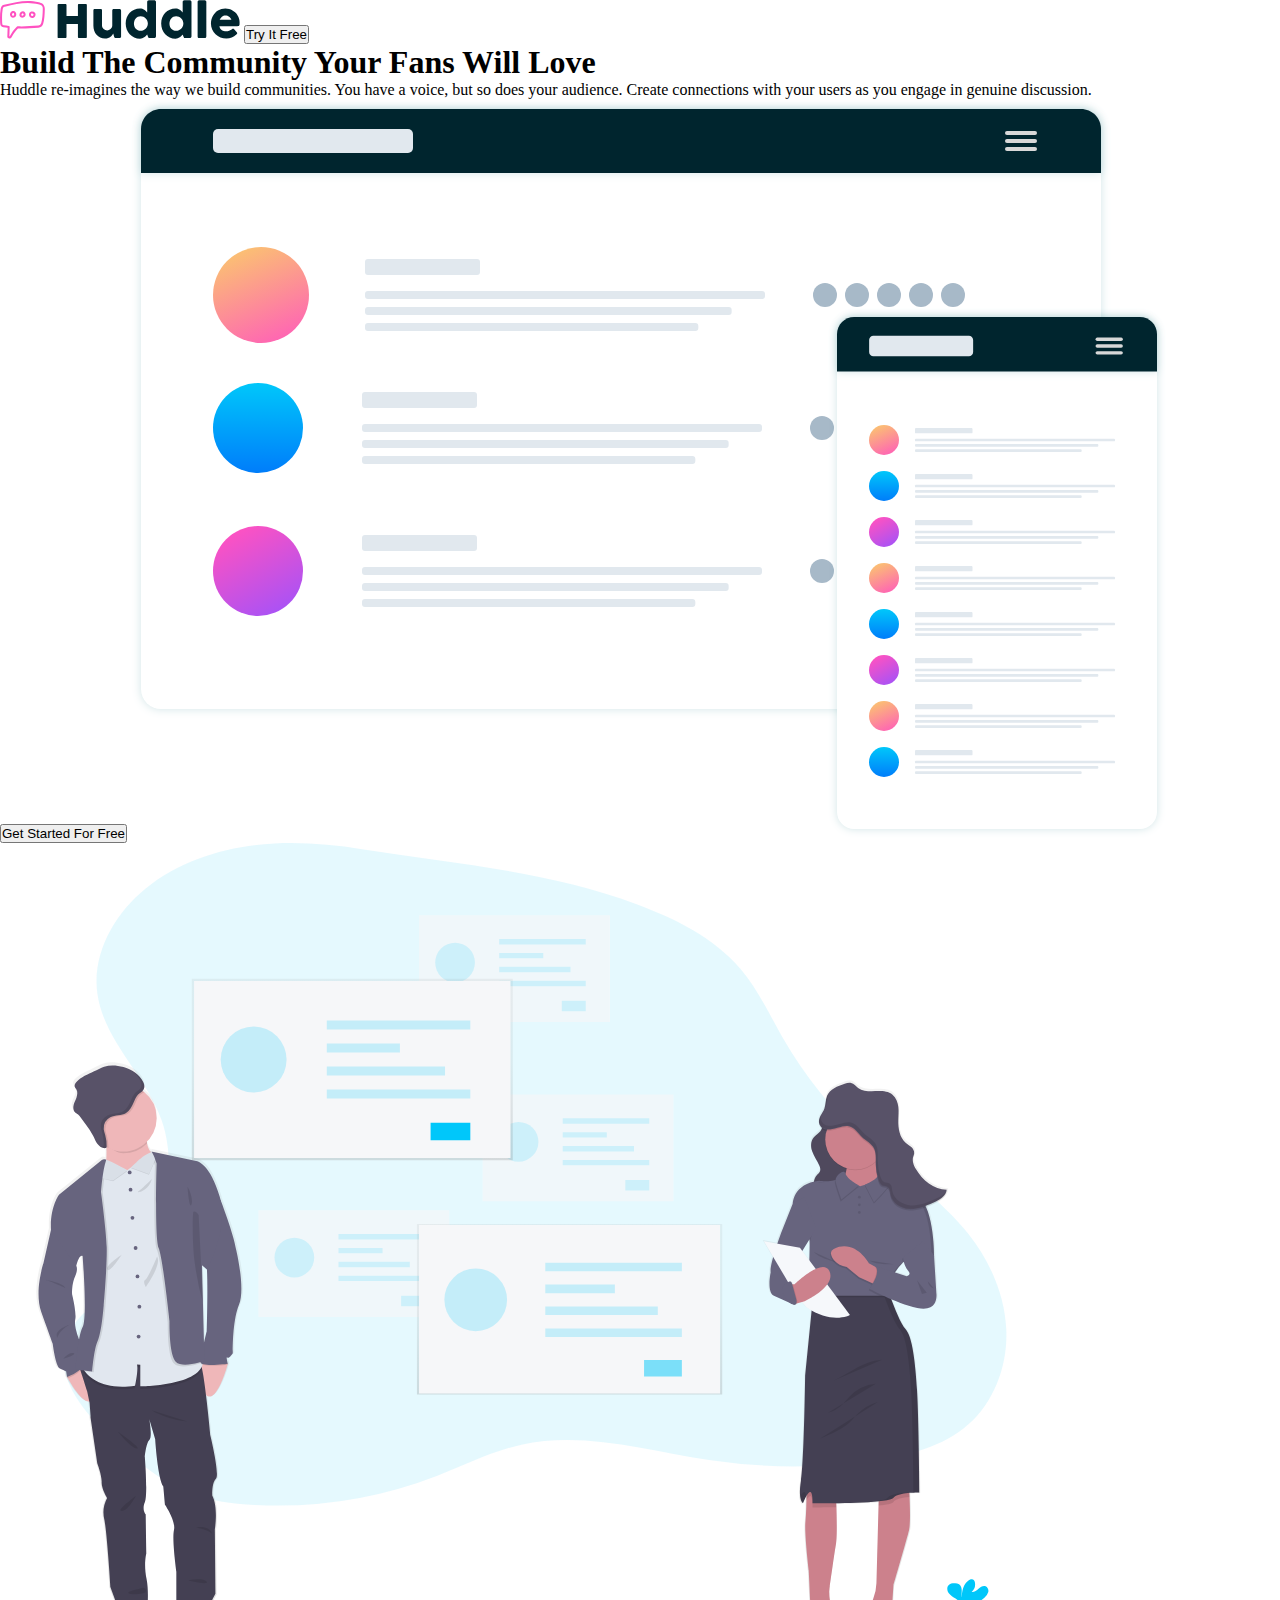
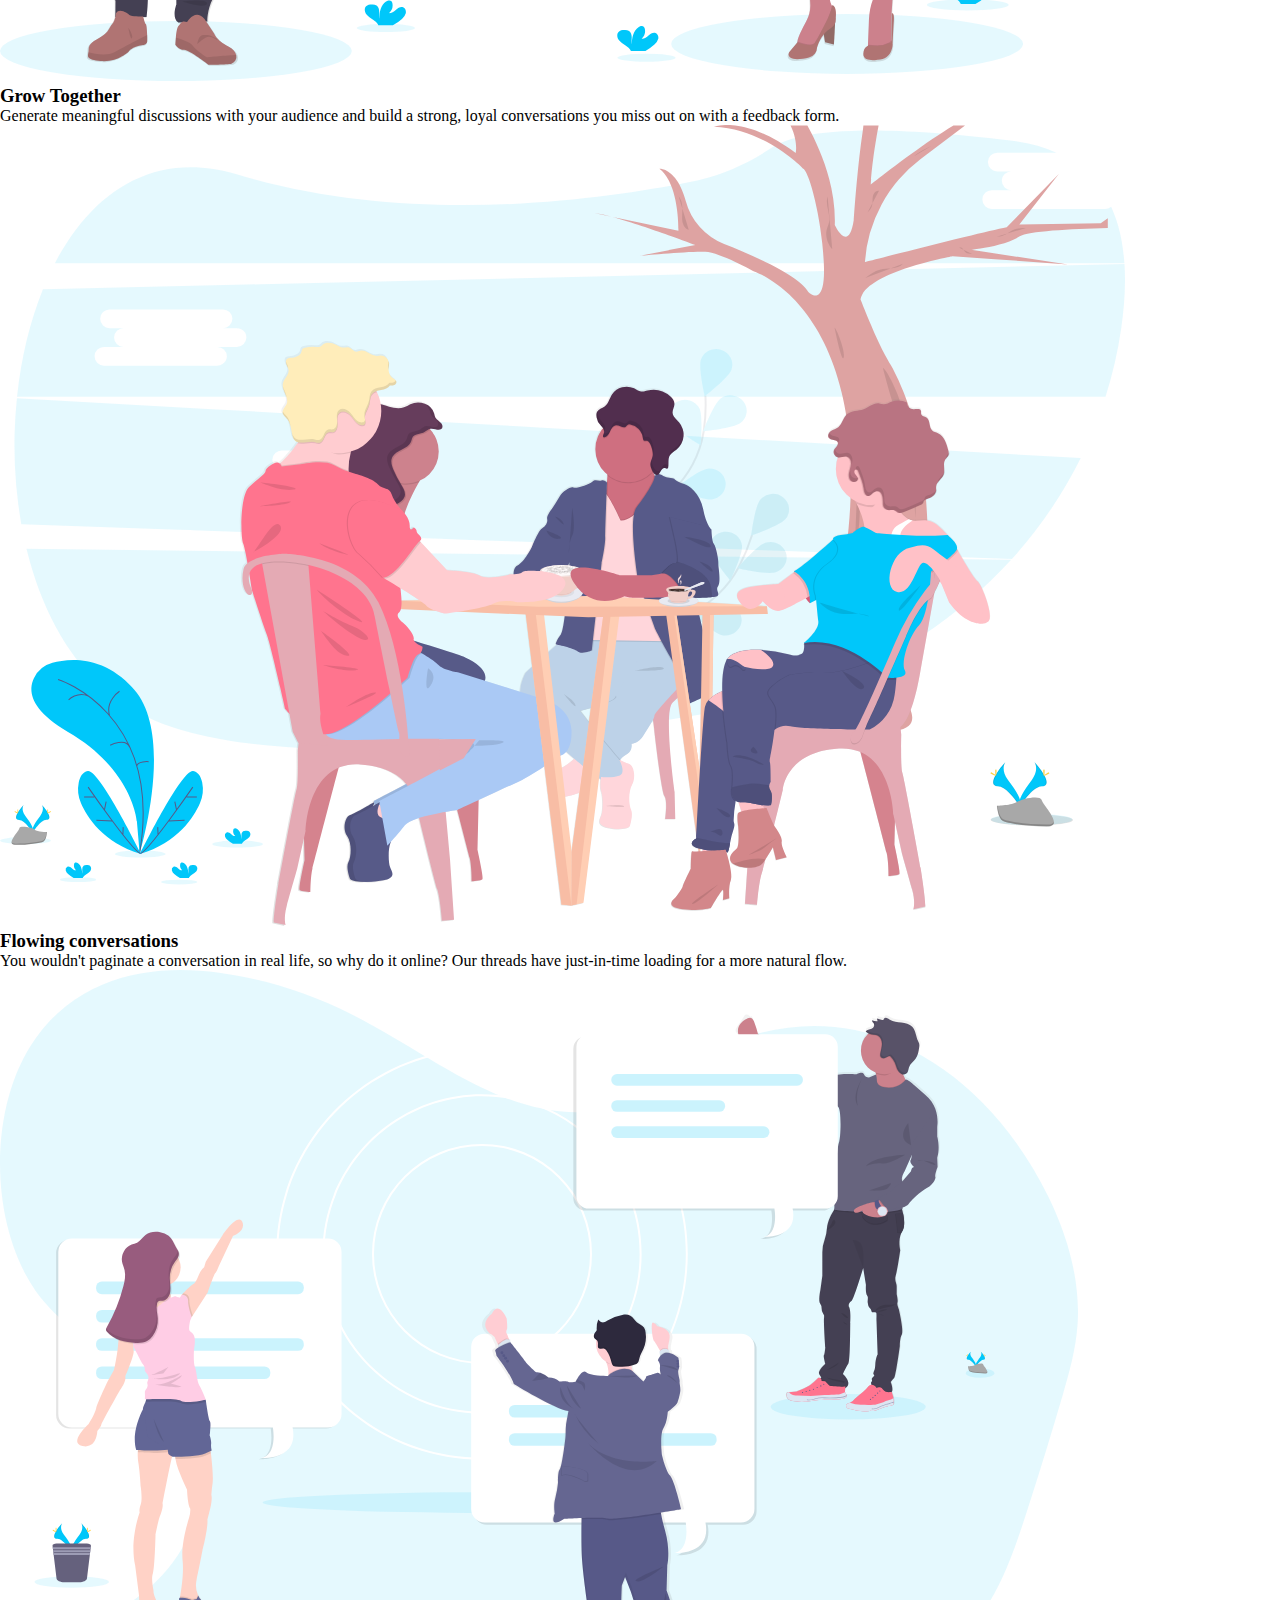
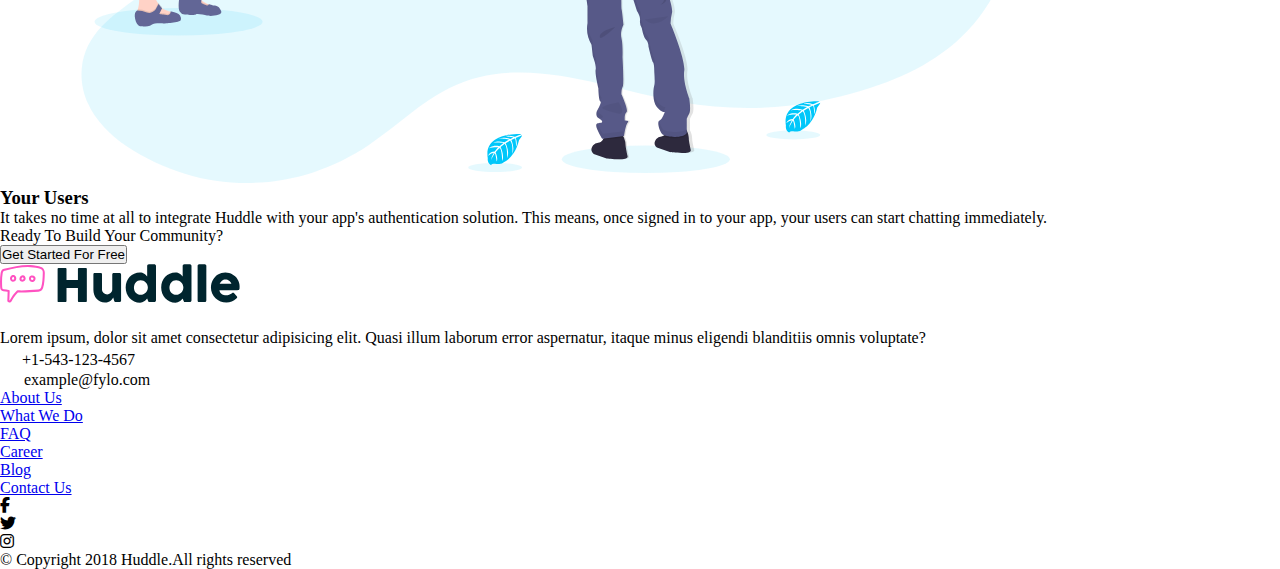
==== 28-Day/index.html @ 0dbd997a "Proyecto 28" ====
<!DOCTYPE html>
<html lang="en">
<head>
    <meta charset="UTF-8">
    <meta name="viewport" content="width=device-width, initial-scale=1.0">
    
    <link rel="stylesheet" href="./css/mobile.css">
    <link rel="stylesheet" href="./css/desktop.css" media="(max-witdh: 950px)">

    <!--Font Awesome-->
    <link href='https://cdnjs.cloudflare.com/ajax/libs/font-awesome/6.5.1/css/all.min.css' rel='stylesheet'>

    
    <title>Huddle Landing Page With Alternating Feature Blocks</title>


</head>
<body>
    <header>
        <img src="./img/logo.svg" alt="logo-Huddle">
        <button>Try It Free</button>
    </header>

    <main>
        <section>
            <h1>Build The Community Your Fans Will Love</h1>

            <p>Huddle re-imagines the way we build communities. 
            You have a voice, but so does your audience. Create
            connections with your users as you engage in genuine
            discussion.
            </p>

            <button>Get Started For Free</button>

            <img src="./img/illustration-mockups.svg" alt="illustration-mockups">
        </section>

        <section>
            <img src="./img/illustration-grow-together.svg" alt="illustration-grow-together">

            <h3>Grow Together</h3>
            <p>Generate meaningful discussions with your audience
                and build a strong, loyal conversations you miss out 
                on with a feedback form.
            </p>
        </section>

        <section>
            <img src="./img/illustration-flowing-conversation.svg" alt="illustration-flowing-conversation">

            <h3>Flowing conversations</h3>
            <p>You wouldn't paginate a conversation in real life,
                so why do it online? Our threads have just-in-time
                loading for a more natural flow.
            </p>
        </section>

        <section>
            <img src="./img/illustration-your-users.svg" alt="illustration-your-users">

            <h3>Your Users</h3>
            <p>It takes no time at all to integrate Huddle with
                your app's authentication solution. This means, once
                signed in to your app, your users can start chatting immediately.
            </p>
        </section>


        
    </main>

    <section>
        <p>Ready To Build Your Community?</p>

        <button>Get Started For Free</button>
    </section>

    <footer>
        <section>
            <img src="./img/logo.svg" alt="logo-Huddle">

            <div>
                <img src="./img/icon-location.svg" alt="icon-location">
                <p>Lorem ipsum, dolor sit amet consectetur adipisicing elit. 
                    Quasi illum laborum error aspernatur, itaque minus eligendi 
                    blanditiis omnis voluptate?
                </p>
            </div>

            <div>
                <img src="./img/icon-phone.svg" alt="icon-phone">
                <span>+1-543-123-4567</span>
            </div>

            <div>
                <img src="./img/icon-email.svg" alt="icon-email">
                <span>example@fylo.com</span>
            </div>
        </section>

        <nav>
            <ul>
                <li><a href="#">About Us</a></li>
                <li><a href="#">What We Do</a></li>
                <li><a href="#">FAQ</a></li>
                <li><a href="#">Career</a></li>
                <li><a href="#">Blog</a></li>
                <li><a href="#">Contact Us</a></li>
            </ul>
        </nav>

        <section>
            <div>
                <li><i class="fa-brands fa-facebook-f"></i></li>
                <li><i class="fa-brands fa-twitter"></i></li>
                <li><i class="fa-brands fa-instagram"></i></li>
            </div>

        <p>&copy Copyright 2018 Huddle.All rights reserved</p>    
        </section>
    </footer>
</body>
</html>
---- 28-Day/css/mobile.css ----
:root {

}

* {
    margin: 0;
    padding: 0;
    box-sizing: border-box;
}

body {
    
}
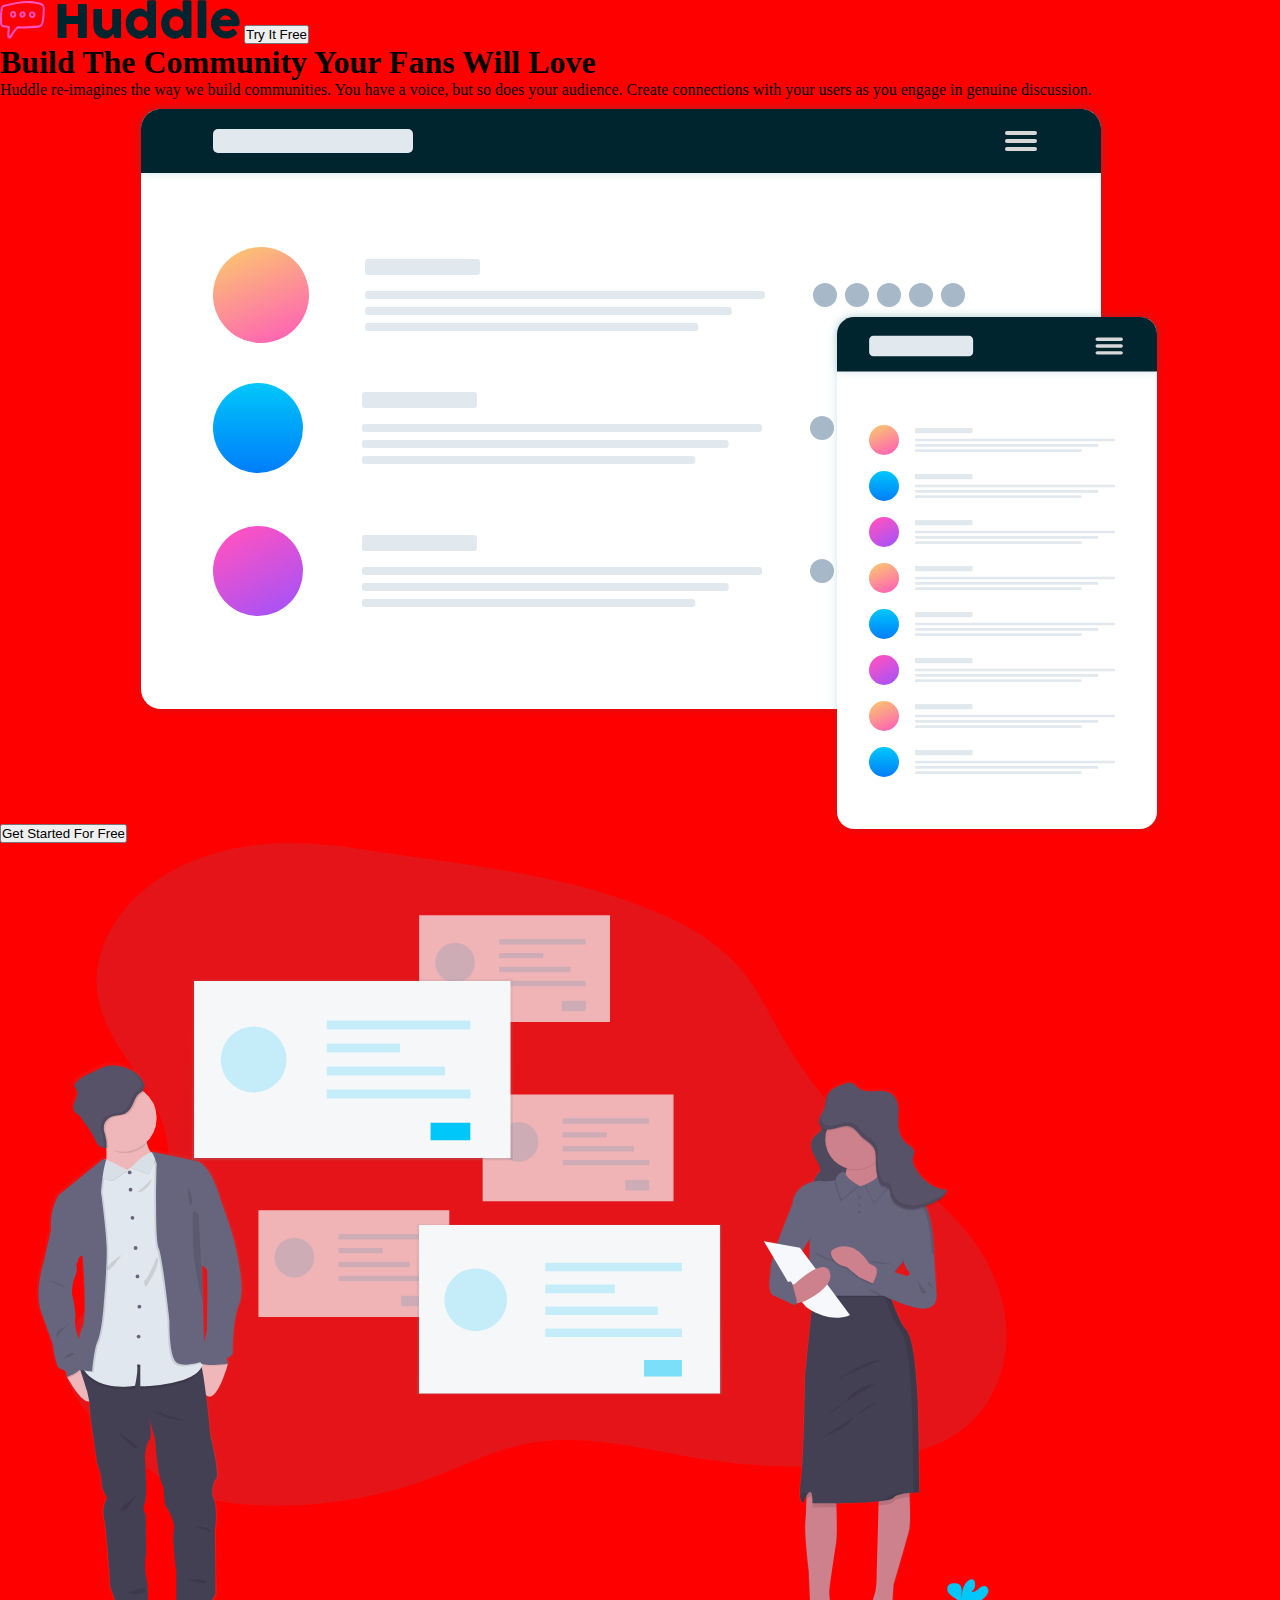
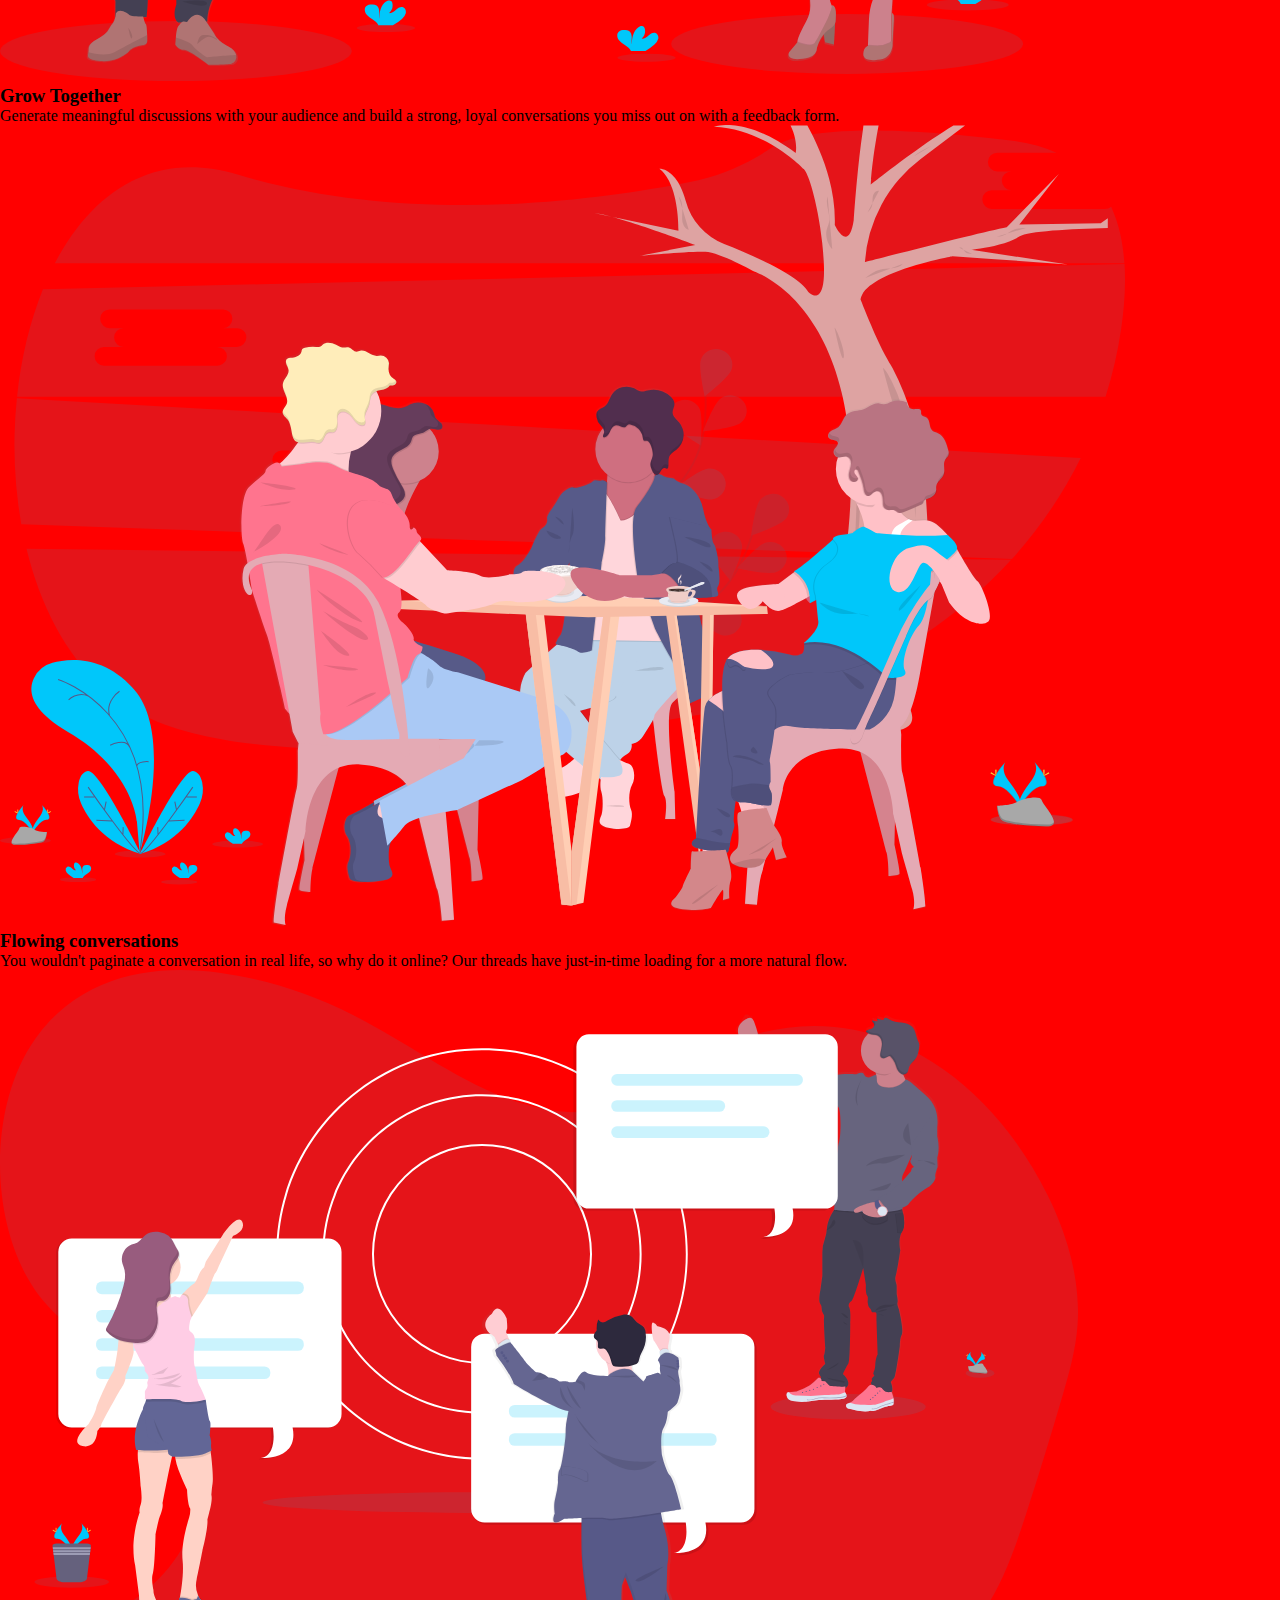
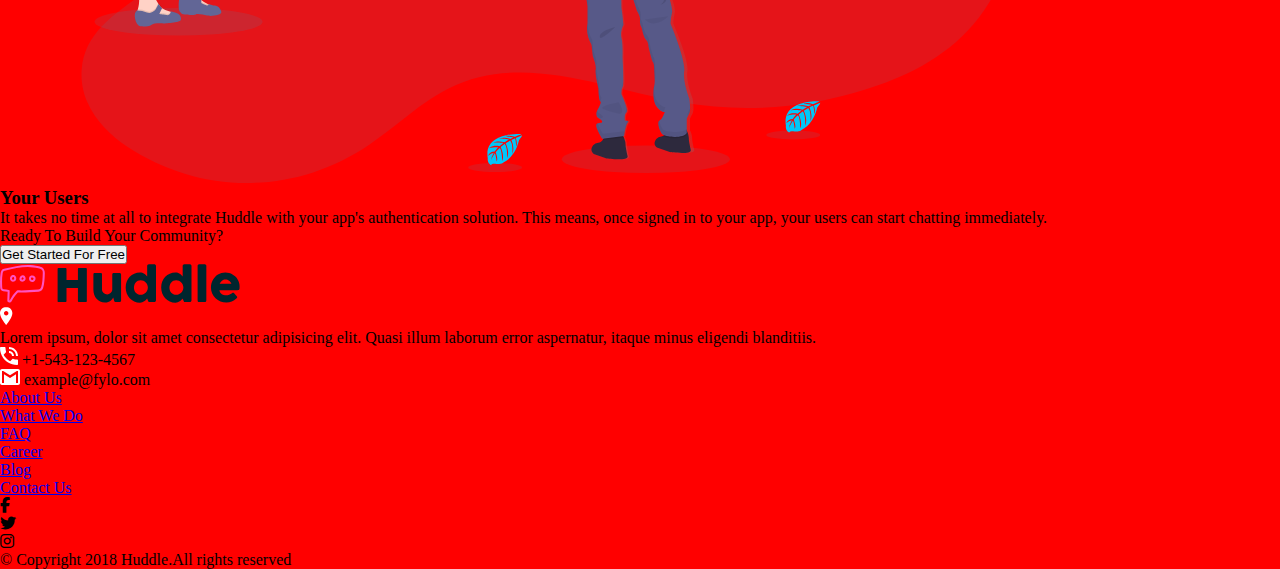
==== commit 545a1d43: "colocandole las respectivas clases a las etiquetas del archivo index" ====
--- a/28-Day/index.html
+++ b/28-Day/index.html
@@ -17,26 +17,29 @@
 </head>
 <body>
     <header>
-        <img src="./img/logo.svg" alt="logo-Huddle">
-        <button>Try It Free</button>
-    </header>
+        <div class="container-top">
+            <img src="./img/logo.svg" alt="logo-Huddle">
+            <button>Try It Free</button>
+        </div>
+        
 
-    <main>
-        <section>
-            <h1>Build The Community Your Fans Will Love</h1>
+        <section class="container-build">
+            <h1 class="title">Build The Community Your Fans Will Love</h1>
 
-            <p>Huddle re-imagines the way we build communities. 
-            You have a voice, but so does your audience. Create
-            connections with your users as you engage in genuine
-            discussion.
+            <p class="description">Huddle re-imagines the way we build communities. 
+                You have a voice, but so does your audience. Create
+                connections with your users as you engage in genuine
+                discussion.
             </p>
 
             <button>Get Started For Free</button>
 
             <img src="./img/illustration-mockups.svg" alt="illustration-mockups">
         </section>
+    </header>
 
-        <section>
+    <main>
+        <section class="container--section-main">
             <img src="./img/illustration-grow-together.svg" alt="illustration-grow-together">
 
             <h3>Grow Together</h3>
@@ -46,7 +49,7 @@
             </p>
         </section>
 
-        <section>
+        <section class="container--section-main">
             <img src="./img/illustration-flowing-conversation.svg" alt="illustration-flowing-conversation">
 
             <h3>Flowing conversations</h3>
@@ -56,7 +59,7 @@
             </p>
         </section>
 
-        <section>
+        <section class="container--section-main">
             <img src="./img/illustration-your-users.svg" alt="illustration-your-users">
 
             <h3>Your Users</h3>
@@ -70,36 +73,36 @@
         
     </main>
 
-    <section>
+    <section class="container-absolute">
         <p>Ready To Build Your Community?</p>
 
         <button>Get Started For Free</button>
     </section>
 
     <footer>
-        <section>
-            <img src="./img/logo.svg" alt="logo-Huddle">
+        <section class="container-bottom">
+            <img src="./img/logo.svg" alt="logo-Huddle" class="img">
 
-            <div>
+            <div class="container-info">
                 <img src="./img/icon-location.svg" alt="icon-location">
                 <p>Lorem ipsum, dolor sit amet consectetur adipisicing elit. 
                     Quasi illum laborum error aspernatur, itaque minus eligendi 
-                    blanditiis omnis voluptate?
+                    blanditiis.
                 </p>
             </div>
 
-            <div>
-                <img src="./img/icon-phone.svg" alt="icon-phone">
+            <div class="container-info">
+                <img src="./img/icon-phone.svg" alt="icon-phone" class="icon-phone">
                 <span>+1-543-123-4567</span>
             </div>
 
-            <div>
-                <img src="./img/icon-email.svg" alt="icon-email">
+            <div class="container-info">
+                <img src="./img/icon-email.svg" alt="icon-email" class="icon-email">
                 <span>example@fylo.com</span>
             </div>
         </section>
 
-        <nav>
+        <nav class="menu-footer">
             <ul>
                 <li><a href="#">About Us</a></li>
                 <li><a href="#">What We Do</a></li>
@@ -110,9 +113,9 @@
             </ul>
         </nav>
 
-        <section>
-            <div>
-                <li><i class="fa-brands fa-facebook-f"></i></li>
+        <section class="container-redesSociales">
+            <div class="container-div">
+                <li><i class="fa-brands fa-facebook-f facebook"></i></li>
                 <li><i class="fa-brands fa-twitter"></i></li>
                 <li><i class="fa-brands fa-instagram"></i></li>
             </div>
--- a/28-Day/css/mobile.css
+++ b/28-Day/css/mobile.css
@@ -9,5 +9,5 @@
 }
 
 body {
-    
+   background-color: red; 
 }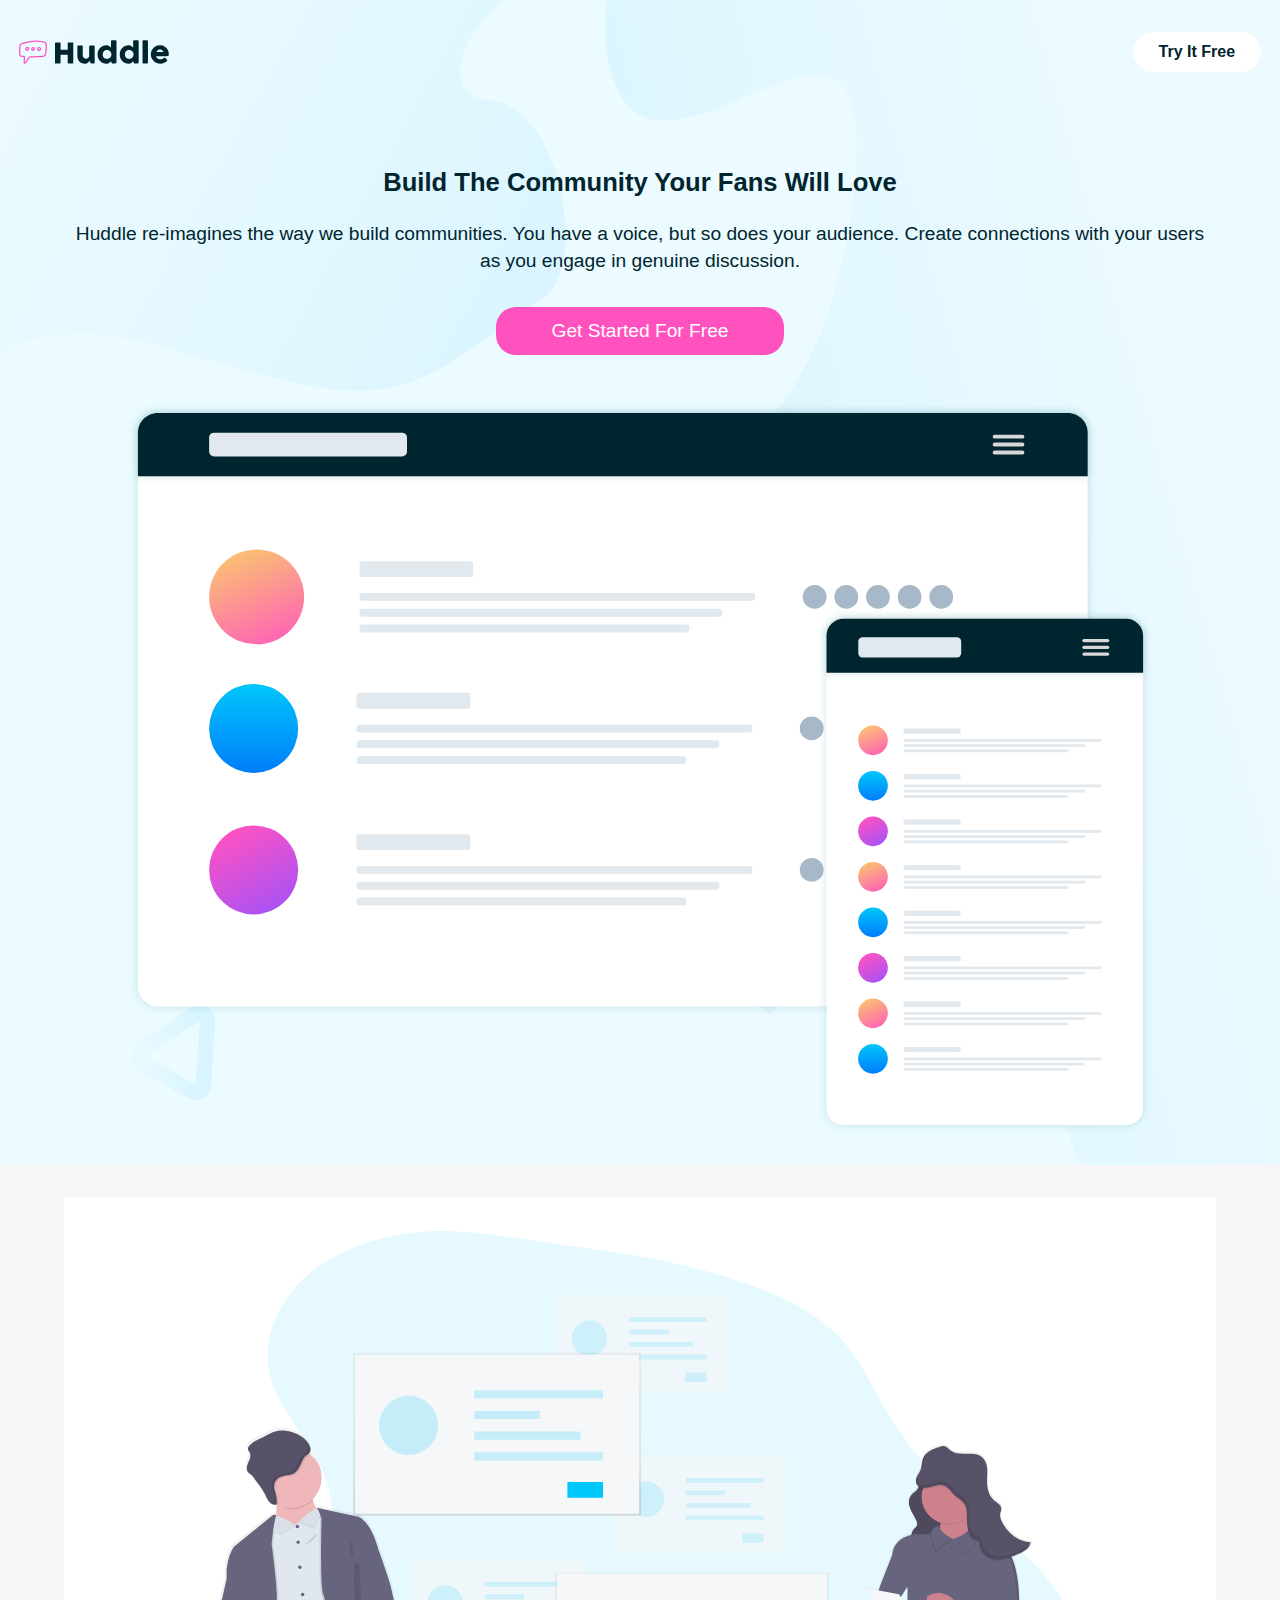
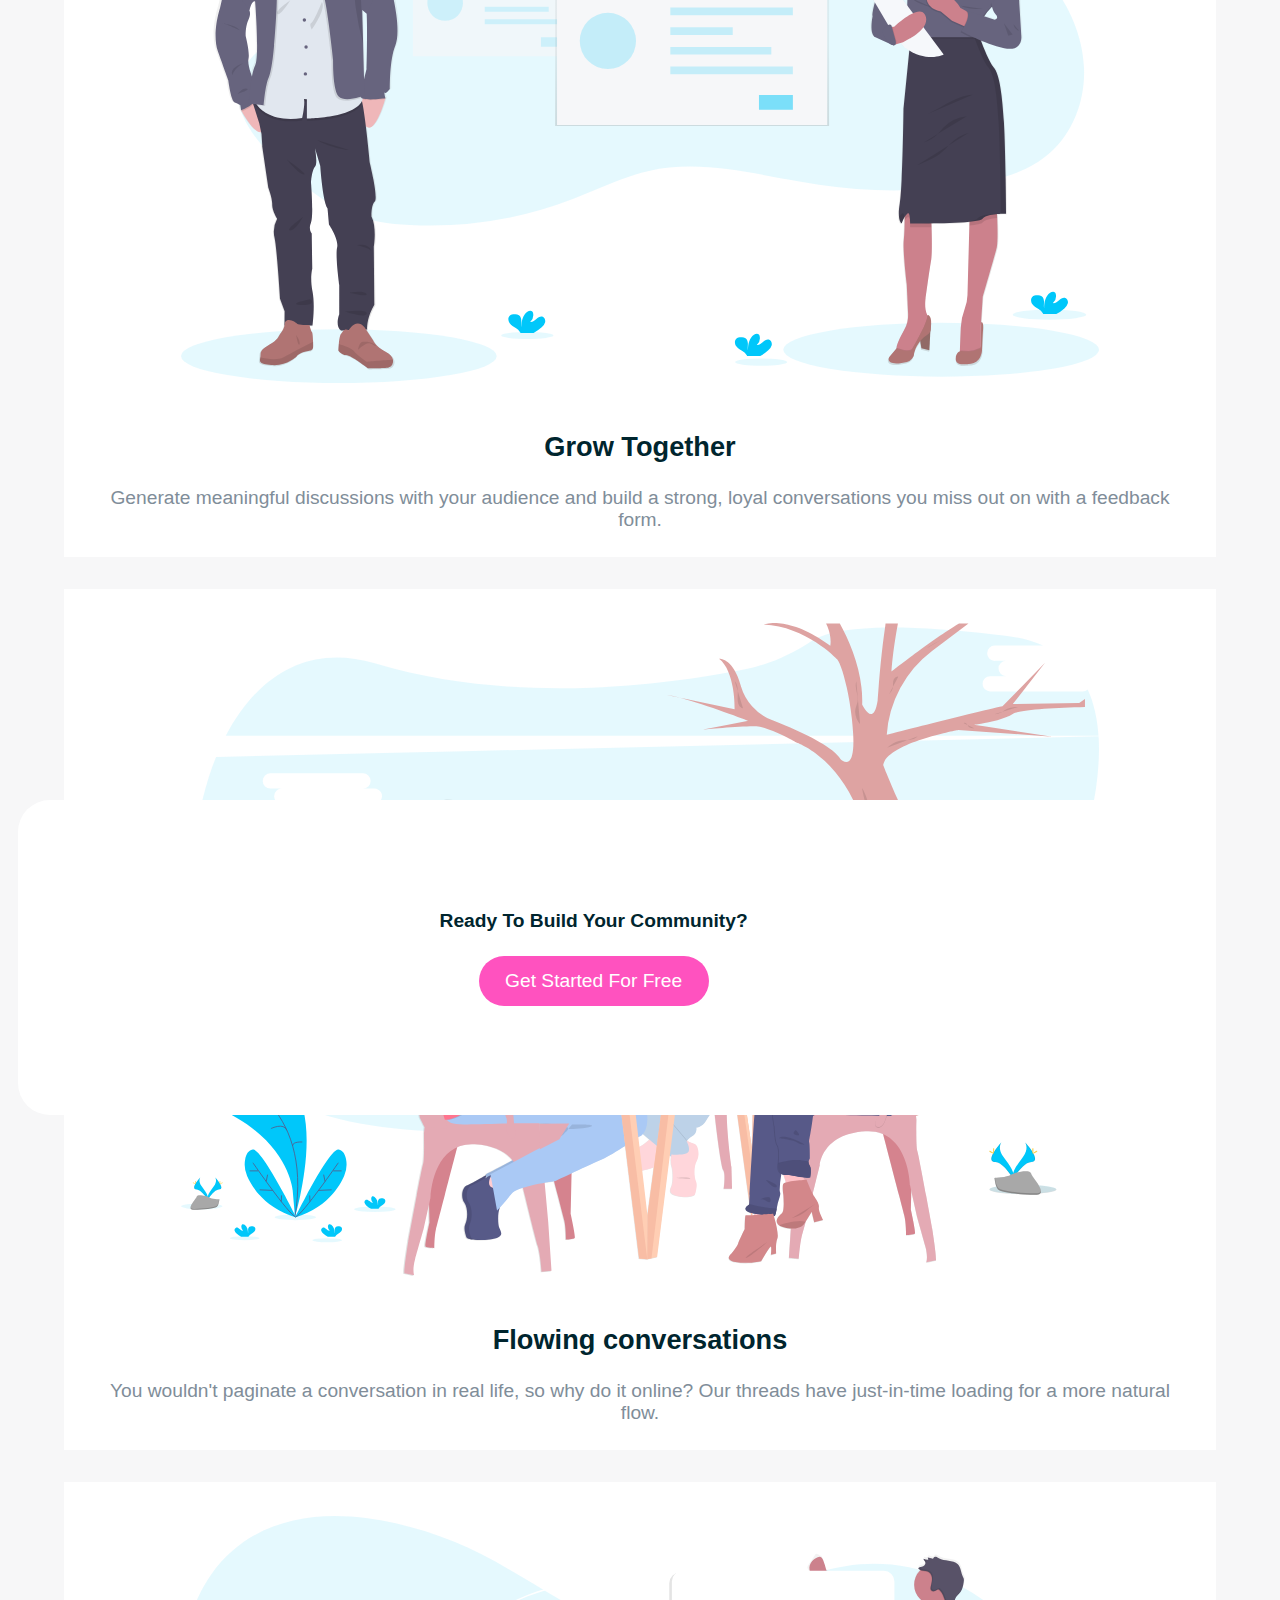
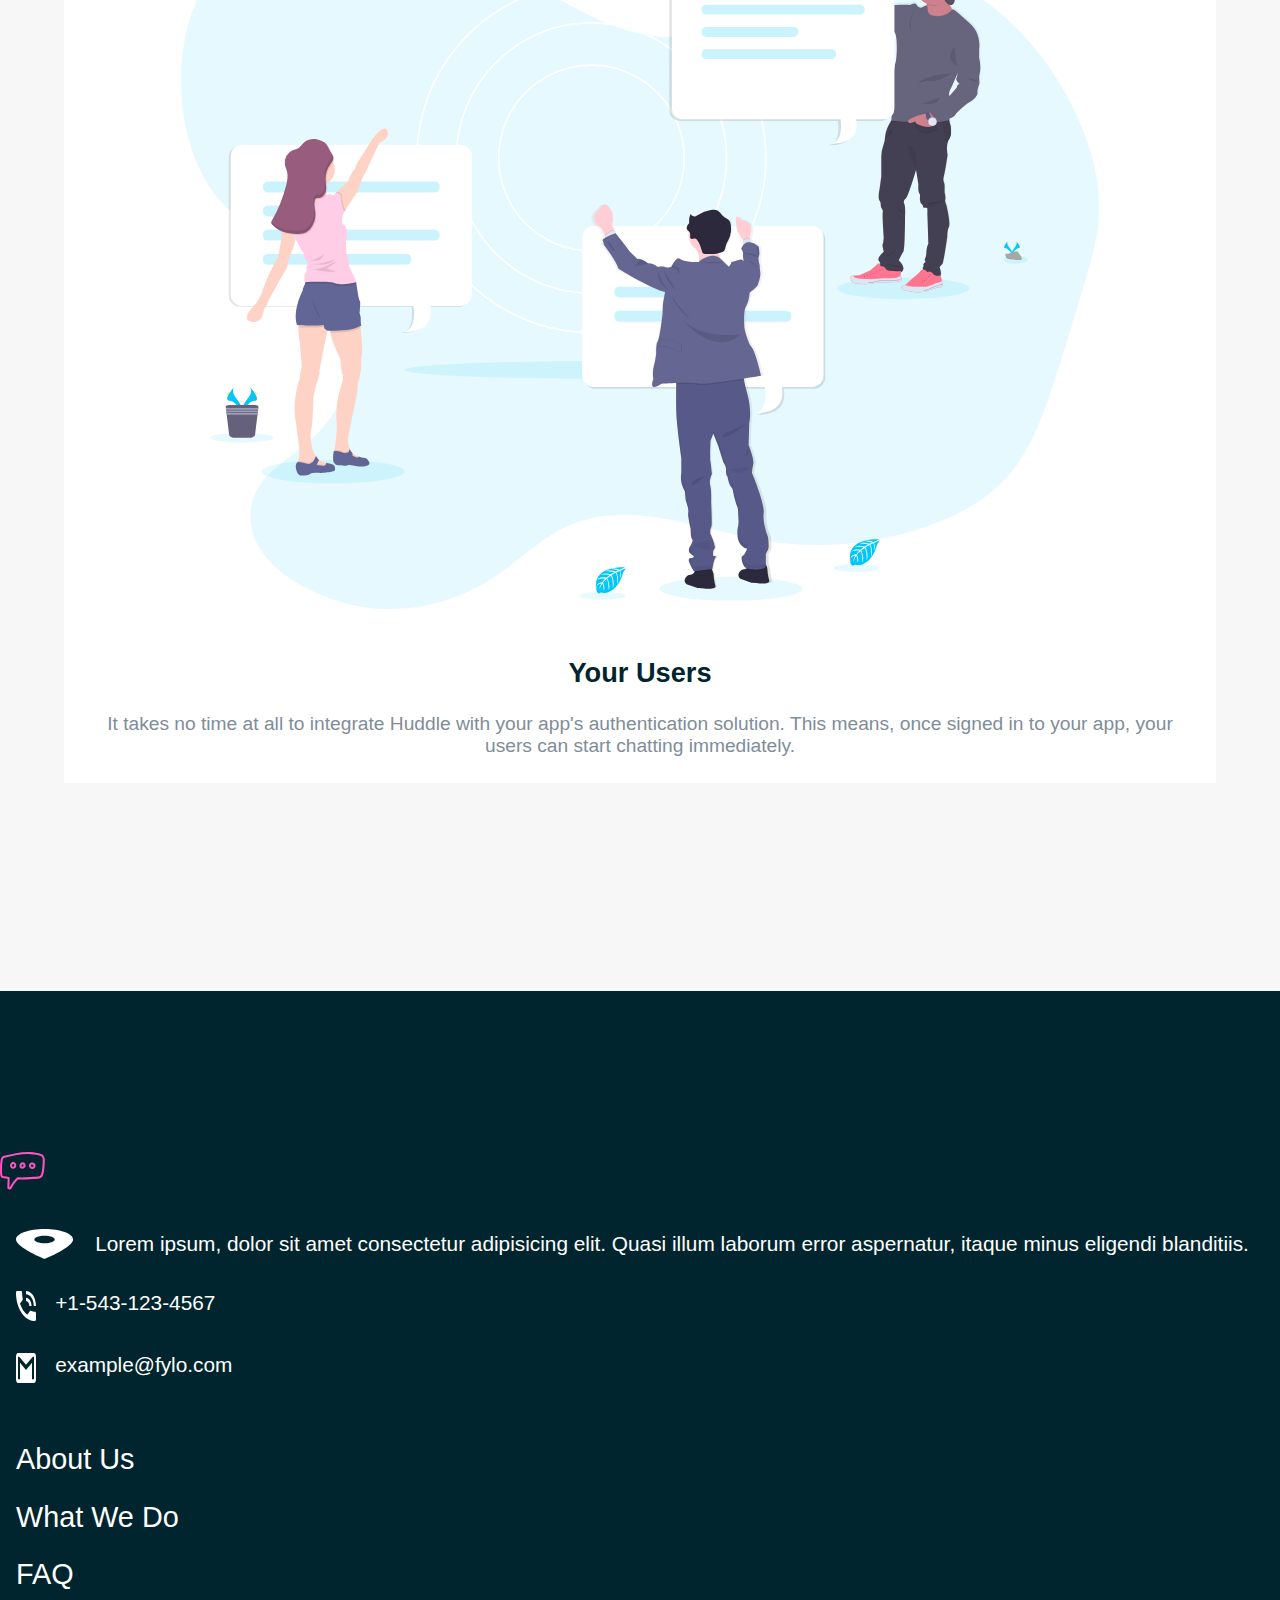
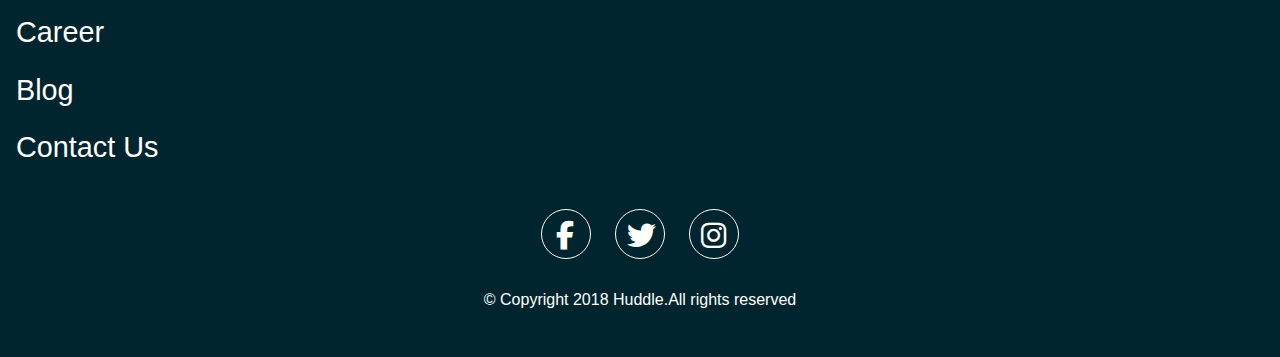
==== commit b020c6b5: "se modificaron algunas secciones para poder crear los estilos para pantallas grandes" ====
--- a/28-Day/index.html
+++ b/28-Day/index.html
@@ -5,7 +5,7 @@
     <meta name="viewport" content="width=device-width, initial-scale=1.0">
     
     <link rel="stylesheet" href="./css/mobile.css">
-    <link rel="stylesheet" href="./css/desktop.css" media="(max-witdh: 950px)">
+    <link rel="stylesheet" href="./css/desktop.css" media="(min-width: 930px)"/>
 
     <!--Font Awesome-->
     <link href='https://cdnjs.cloudflare.com/ajax/libs/font-awesome/6.5.1/css/all.min.css' rel='stylesheet'>
@@ -24,49 +24,60 @@
         
 
         <section class="container-build">
-            <h1 class="title">Build The Community Your Fans Will Love</h1>
+            <div>
+                <h1 class="title">Build The Community Your Fans Will Love</h1>
 
-            <p class="description">Huddle re-imagines the way we build communities. 
+                <p class="description">Huddle re-imagines the way we build communities. 
                 You have a voice, but so does your audience. Create
                 connections with your users as you engage in genuine
                 discussion.
-            </p>
+                </p>
 
-            <button>Get Started For Free</button>
-
+                <button>Get Started For Free</button>
+            </div>
+            
             <img src="./img/illustration-mockups.svg" alt="illustration-mockups">
         </section>
     </header>
 
     <main>
         <section class="container--section-main">
-            <img src="./img/illustration-grow-together.svg" alt="illustration-grow-together">
-
-            <h3>Grow Together</h3>
-            <p>Generate meaningful discussions with your audience
+            <img src="./img/illustration-grow-together.svg" alt="illustration-grow-together" class="order">
+            
+            <div>
+                <h3>Grow Together</h3>
+                <p>Generate meaningful discussions with your audience
                 and build a strong, loyal conversations you miss out 
                 on with a feedback form.
-            </p>
+                </p>
+            </div>
+            
         </section>
 
-        <section class="container--section-main">
-            <img src="./img/illustration-flowing-conversation.svg" alt="illustration-flowing-conversation">
+        <section class="container--section-main Flowing">
+            <img src="./img/illustration-flowing-conversation.svg" alt="illustration-flowing-conversation" class="Flowing">
 
-            <h3>Flowing conversations</h3>
-            <p>You wouldn't paginate a conversation in real life,
+            <div class="div-flowing">
+                <h3>Flowing conversations</h3>
+                <p>You wouldn't paginate a conversation in real life,
                 so why do it online? Our threads have just-in-time
                 loading for a more natural flow.
-            </p>
+                </p>
+            </div>
+            
         </section>
 
-        <section class="container--section-main">
-            <img src="./img/illustration-your-users.svg" alt="illustration-your-users">
+        <section class="container--section-main Your">
+            <img src="./img/illustration-your-users.svg" alt="illustration-your-users" class="order">
 
-            <h3>Your Users</h3>
-            <p>It takes no time at all to integrate Huddle with
-                your app's authentication solution. This means, once
-                signed in to your app, your users can start chatting immediately.
-            </p>
+            <div>
+                <h3>Your Users</h3>
+                <p>It takes no time at all to integrate Huddle with
+                    your app's authentication solution. This means, once
+                    signed in to your app, your users can start chatting immediately.
+                </p>
+            </div>
+            
         </section>
 
 
--- a/28-Day/css/mobile.css
+++ b/28-Day/css/mobile.css
@@ -1,4 +1,12 @@
 :root {
+    /*Colores primarios*/
+    --pink: hsl(322, 100%, 66%);
+    --white: hsl(350, 100%, 100%);
+
+    /*Colores neutrales*/
+    --Very-Pale-Cyan: hsl(193, 100%, 96%);
+    --Very-Dark-Cyan: hsl(192, 100%, 9%);
+    --Grayish-Blue: hsl(208, 11%, 55%);
 
 }
 
@@ -9,5 +17,273 @@
 }
 
 body {
-   background-color: red; 
+    background-color: hsl(240, 6%, 97%);
+    font-family:  'Poppins', sans-serif;
+    font-size: 1.8rem;
+    font-weight: 400;  
+    
+}
+
+header {
+    width: 100%;
+    background-image: url('../img/bg-hero-mobile.svg');
+    background-color: var(--Very-Pale-Cyan);
+    background-repeat: no-repeat;
+    background-position: center;
+    background-size: cover;
+}
+
+header .container-top {
+    width: 100%;
+    display: flex;
+    justify-content: space-between;
+    align-items: center;
+    
+    
+}
+
+header .container-top img {
+    width: 150px;
+    margin-top: 2rem;
+    margin-left: 1.2rem;
+    margin-bottom: 5rem;
+}
+
+header .container-top button {
+    width: 8rem;
+    height: 2.5rem;
+    border: none;
+    border-radius: 20px;
+    background-color: var(--white);
+    box-shadow: 2px 3px 2px 2px var(--Very-Pale-Cyan);
+    color: var(--Very-Dark-Cyan);
+    cursor: pointer;
+    font-size: 1rem;
+    font-weight: 700;
+    margin-top: 2rem;
+    margin-right: 1.2rem;
+    margin-bottom: 5rem;
+}
+
+header .container-build {
+    width: 100%;
+    text-align: center;
+}
+
+header .container-build .title {
+    width: 80%;
+    color: var(--Very-Dark-Cyan);
+    font-size: 1.6rem;
+    font-weight: 700;
+    margin: 0 auto;
+    margin-top: 1rem;
+    margin-bottom: 1.5rem;
+}
+
+header .container-build .description {
+    width: 90%;
+    color: var(--Very-Dark-Cyan);
+    font-size: 1.2rem;
+    line-height: 1.4;
+    margin: 0 auto;
+}
+
+header .container-build button {
+    width: 18rem;
+    height: 3rem;
+    background-color: var(--pink);
+    border: none;
+    border-radius: 20px;
+    color: var(--white);
+    cursor: pointer;
+    font-size: 1.2rem;
+    margin-top: 2rem;
+    margin-bottom: 3rem;
+}
+
+header .container-build img {
+    width: 80%;
+    margin-bottom: 1.5rem;
+}
+main {
+    width: 100%;
+    margin-bottom: 13rem;
+    
+}
+
+main .container--section-main {
+    width: 90%;
+    display: flex;
+    justify-content: center;
+    align-items: center;
+    background-color: var(--white);
+    border: 2px solid var(--white);
+    flex-direction: column;
+    margin: 0 auto;
+    margin-top: 2rem;
+    margin-bottom: 2rem;
+}
+
+main .container--section-main img {
+    width: 80%;
+    background-color: var(--white);
+    margin-top: 2rem;
+    margin-bottom: 1.5rem;
+}
+
+main  h3 {
+    color: var(--Very-Dark-Cyan);
+    font-size: 1.7rem;
+    font-weight: 700;
+    margin-top: 1.5rem;
+    margin-bottom: 1.5rem;
+    text-align: center;
+}
+
+main p {
+    color: var(--Grayish-Blue);
+    font-size: 1.2rem;
+    margin-bottom: 1.5rem;
+    padding-left: 1.5rem;
+    padding-right: 1.5rem;
+    text-align: center;
+}
+
+/*---------------container float----------------*/
+.container-absolute {
+    width: 90%;
+    height: 35vh;
+    background-color: var(--white);
+    border-radius: 2rem;
+    display: flex;
+    justify-content: center;
+    align-items: center;
+    flex-direction: column;
+    
+
+    position: absolute;
+    top: 150rem;
+    left: 1.1rem;
+    
+}
+
+.container-absolute p {
+    width: 100% !important;
+    color: var(--Very-Dark-Cyan);
+    font-size: 1.2rem;
+    font-weight: 700;
+    margin-bottom: 1.5rem;
+    padding-left: .7rem;
+    padding-right: .7rem;
+    text-align: center;
+
+}
+
+.container-absolute button {
+    width: 230px;
+    height: 50px;
+    border: none;
+    border-radius: 2rem;
+    background-color: var(--pink);
+    color: var(--white);
+    cursor: pointer;
+    font-size: 1.2rem;
+}
+
+/*--------------------footer--------*/
+
+footer {
+    background-color: var(--Very-Dark-Cyan);
+    color: var(--white);
+    
+}
+
+footer .container-bottom .img {
+    color: var(--white);
+    margin-top: 10rem;
+}
+
+footer .container-bottom .container-info {
+    display: flex;
+    font-size: 1.3rem;
+    gap: 1.2rem;
+    margin-top: 2rem;
+    margin-bottom: 1.5rem;
+    padding-right: 1rem;
+}
+
+footer .container-bottom .container-info img {
+    width: 60px;
+    height: 30px;
+    margin-left: 1rem;
+}
+
+footer .container-bottom .container-info .icon-email, 
+footer .container-bottom .container-info .icon-phone {
+    width: 20px;
+}
+
+footer .container-bottom .container-info p {
+    line-height: 1.4;
+} 
+
+/*--------------------menu footer------------*/
+footer .menu-footer {
+    line-height: 2;
+    margin-top: 3rem;
+    margin-left: 1rem;
+    margin-bottom: 2rem;
+    
+}
+
+footer li {
+    list-style: none;
+}
+footer .menu-footer a{
+    color: var(--white);
+    text-decoration: none;
+    
+    
+}
+
+/*--------------------Redes sociales------------------*/
+footer .container-redesSociales .container-div {
+    display: flex;
+    justify-content: center;
+    align-items: center;
+    gap: 1.5rem;
+}
+
+footer .container-redesSociales .container-div li {
+    width: 50px;
+    height: 50px;
+    border: 1px solid var(--white);
+    border-radius: 50%;
+    margin-bottom: 2rem;
+    
+}
+
+footer .container-redesSociales .container-div li i {
+    line-height: 50px;
+    margin-left: .7rem;
+}
+
+footer .container-redesSociales .container-div li .facebook {
+    margin-left: .9rem;
+}
+
+footer .container-redesSociales p {
+    font-size: 1rem;
+    padding-bottom: 3rem;
+    text-align: center;
+}
+
+/*-----------Hover-------------------*/
+footer .menu-footer  a:hover {
+    text-decoration-line: underline;
+}
+
+footer .container-redesSociales i:hover {
+    color: var(--pink);
+    cursor: pointer;
 }